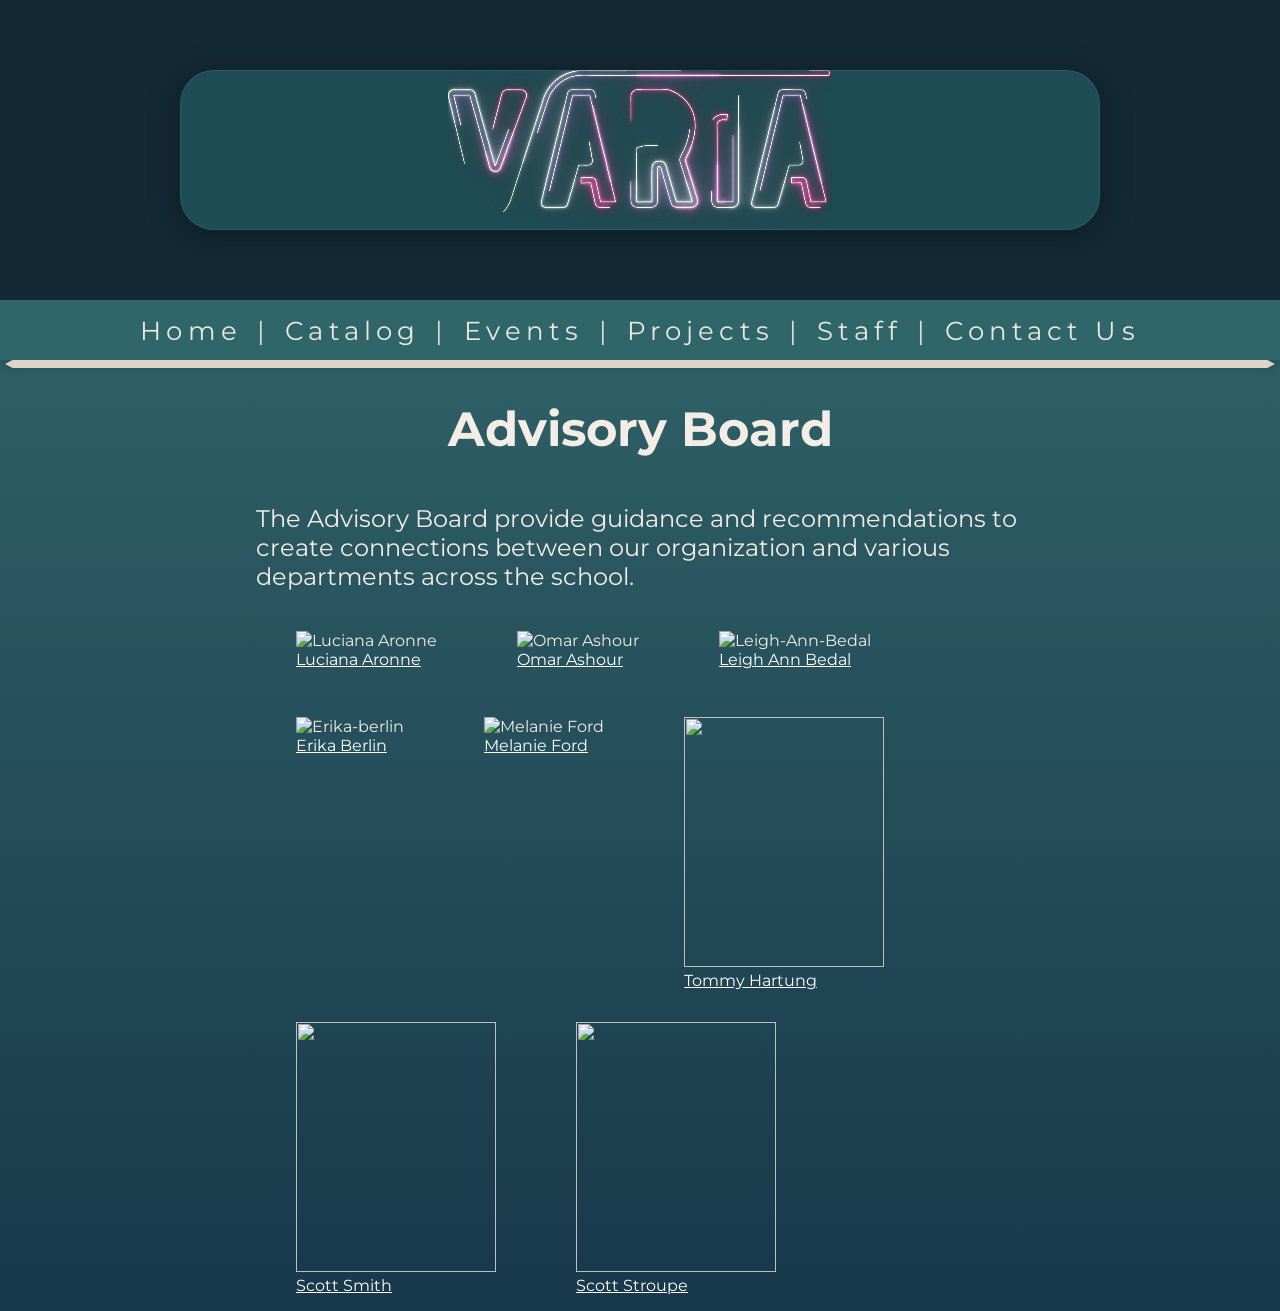
==== docs/advisoryboard.html @ e4f20b96 "Small adjustments to Ella's code Adding advisory board and contact" ====
<!DOCTYPE html>
<html lang="en">
<head>
  <meta charset="UTF-8" />
  <meta name="viewport" content="width=device-width, initial-scale=1.0" />
  <title> VARIA_LAB</title>
  <link rel="preconnect" href="https://fonts.googleapis.com" />
  <link rel="preconnect" href="https://fonts.gstatic.com" crossorigin />
  <link href="https://fonts.googleapis.com/css2?family=Montserrat:wght@400;500;600;700;800&display=swap"rel="stylesheet"/>
  <link rel="stylesheet" href="advisory-contact.css">
  <title>Advisory Board</title>
</head>
<!--  <nav class="main-nav">
    <a href="index.html">Home</a>
    <span>|</span>
    <a href="catalog.html">Catalog</a>
    <span>|</span>
    <a href="events.html">Events</a>
    <span>|</span>
    <a href="projects.html">Projects</a>
    <span>|</span>
    <a href="staff.html">Staff</a>
    <span>|</span>
    <a href="advisoryboard.html">Advisory Board</a>
    <span>|</span>
    <a href="contact.html">Contact Us</a>
  </nav> -->

 <body>
   <header class="site-header">
<section class="hero" aria-label="Featured hero images">
  <div class="hero-slides">
    <div
      class="hero-slide active"
      style="background-image: url('images/hero-1.jpg');"
      aria-hidden="false"
    ></div>
    <div
      class="hero-slide"
      style="background-image: url('images/hero-2.jpg');"
      aria-hidden="true"
    ></div>
  </div>

  <div class="hero-logo-panel">
    <video class="hero-video" autoplay loop muted playsinline>
      <source src="Images/render.webm" type="video/webm" />
      <source src="render.mov" type="video/quicktime" />
    </video>
  </div>
</section>

<nav class="main-nav" aria-label="Main navigation">
  <a href="index.html">Home</a>
  <span>|</span>
  <a href="catalog.html">Catalog</a>
  <span>|</span>
  <a href="events.html">Events</a>
  <span>|</span>
  <a href="projects.html">Projects</a>
  <span>|</span>
  <a href="staff.html">Staff</a>
  <span>|</span>
  <a href="contact.html">Contact Us</a>
</nav>

<div class="nav-divider" aria-hidden="true"></div>
</header>
  <h1 class="page-header">Advisory Board</h1>
  <div class="page-content-div">
  <p class="page-content">The Advisory Board provide guidance and recommendations to create connections between our
    organization and various departments across the school. </p>
<div class="people-flex">
  <figure class="advisory">
    <img src="https://sites.psu.edu/varia/files/2025/04/luciana_aronne.jpg" alt="Luciana Aronne"
      width="200" height="250" />
    <figcaption>
      <a href="https://behrend.psu.edu/person/luciana-aronne">Luciana Aronne</a>
      <p></p>
    </figcaption>
  </figure>
  <figure class="advisory">
    <img src="https://sites.psu.edu/varia/files/2025/04/omar-ashour-web.jpg" alt="Omar Ashour"
      width="200" height="250" />
    <figcaption>
      <a href="https://behrend.psu.edu/person/omar-ashour">Omar Ashour</a>
      <p></p>
    </figcaption>
  </figure>
  <figure class="advisory">
    <img src="https://sites.psu.edu/varia/files/2025/04/leigh-ann-bedal-web.jpg"
      alt="Leigh-Ann-Bedal" width="200" height="250" />
    <figcaption>
      <a href="https://behrend.psu.edu/person/leigh-ann-bedal">Leigh Ann Bedal</a>
    </figcaption>
  </figure>
  <figure class="advisory">
    <img src="https://sites.psu.edu/varia/files/2025/04/erika-berlin-2023-web-tagged.jpg"
      alt="Erika-berlin" width="200" height="250" />
    <figcaption>
      <a href="https://behrend.psu.edu/person/erika-berlin">Erika Berlin</a>
    </figcaption>
  </figure>
  <figure class="advisory">
    <img src="https://sites.psu.edu/varia/files/2025/04/melanieford_web.jpg" alt="Melanie Ford"
      width="200" height="250" />
    <figcaption>
      <a href="https://behrend.psu.edu/person/melanie-ford">Melanie Ford</a>
    </figcaption>
  </figure>
  <figure class="advisory">
    <img src="https://sites.psu.edu/varia/files/2025/04/tommy_hartung_web.jpg" width="200"
      height="250" />
    <figcaption>
      <a href="https://behrend.psu.edu/person/tommy-hartung-mfa">Tommy Hartung</a>
    </figcaption>
  </figure>
  <figure class="advisory">
    <img src="https://sites.psu.edu/varia/files/2025/04/scott-smith-web.jpg" width="200"
      height="250" />
    <figcaption>
      <a href="https://behrend.psu.edu/person/scott-smith">Scott Smith</a>
    </figcaption>
  </figure>
  <figure class="advisory">
    <img src="https://sites.psu.edu/varia/files/2025/04/scott_stroupe_web.jpg" width="200"
      height="250" />
    <figcaption>
      <a href="https://behrend.psu.edu/person/scott-stroupe">Scott Stroupe</a>
    </figcaption>
  </figure>
</div>
</div>
 </body>
</html>
---- docs/advisory-contact.css ----
:root {
  --bg-dark: #173648;
  --bg-mid: #2f6669;
  --bg-panel: #274c5d;
  --bg-caption: #93a0a1;
  --bg-logo: rgba(37, 92, 97, 0.72);
  --text-light: #f3ede6;
  --text-soft: #ece7df;
  --accent-line: #ddd3c8;
  --button-bg: #2f6669;
  --button-hover: #3d7f82;
  --glow-main: rgba(226, 247, 255, 0.95);
  --glow-soft: rgba(172, 238, 245, 0.55);
}

* {
  box-sizing: border-box;
}

html,
body {
  margin: 0;
  padding: 0;
  font-family: "Montserrat", sans-serif;
  background: linear-gradient(to bottom, #376e70 0%, #18384b 100%);
  color: var(--text-light);
  min-height: 100%;
  -webkit-font-smoothing: antialiased;
  -moz-osx-font-smoothing: grayscale;
  text-rendering: optimizeLegibility;
}

body {
  overflow-x: hidden;
}

.site-header {
  width: 100%;
}

.hero {
  position: relative;
  width: 100%;
  height: 300px;
  overflow: hidden;
  background: #132936;
}

.hero-logo-panel {
  position: absolute;
  top: 50%;
  left: 50%;
  transform: translate(-50%, -50%);
  width: min(72vw, 920px);
  height: 160px;
  background: var(--bg-logo);
  border-radius: 34px;
  display: flex;
  align-items: center;
  justify-content: center;
  padding: 1rem 2rem;
  backdrop-filter: blur(10px);
  border: 1px solid rgba(255, 255, 255, 0.08);
  box-shadow: 0 6px 32px rgba(0, 0, 0, 0.3);
}

.hero-video {
  height: 190%;
  width: auto;
  max-width: 100%;
  display: block;
  background: transparent;
  border-radius: 18px;
}

.hero-logo {
  width: min(8vw, 81px);
  max-width: 100%;
  height: auto;
  display: block;
  opacity: 0.24;
  filter:
    drop-shadow(0 0 0px rgba(255, 255, 255, 0))
    drop-shadow(0 0 0px rgba(174, 244, 255, 0));
}

.hero-logo.power-on {
  animation:
    neonWarmup 2.8s ease forwards,
    neonHum 4s ease 2.8s infinite;
}

.main-nav {
  background: #2f6669;
  color: var(--text-soft);
  min-height: 60px;
  display: flex;
  align-items: center;
  justify-content: center;
  gap: 0.95rem;
  padding: 0.8rem 1.2rem;
  text-align: center;
  font-size: clamp(1.15rem, 2vw, 2rem);
  letter-spacing: 0.2em;
  box-shadow: 0 3px 14px rgba(0, 0, 0, 0.22);
}

.main-nav a {
  color: var(--text-soft);
  text-decoration: none;
  transition: opacity 0.25s ease, text-shadow 0.25s ease;
}

.main-nav a:hover,
.main-nav a:focus-visible {
  opacity: 1;
  text-shadow: 0 0 14px rgba(255, 255, 255, 0.45);
}

.main-nav span {
  color: var(--text-soft);
  opacity: 0.9;
}

.nav-divider {
  width: calc(100% - 10px);
  margin: 0 auto;
  height: 8px;
  background: var(--accent-line);
  clip-path: polygon(0 50%, 0.6% 0, 99.4% 0, 100% 50%, 99.4% 100%, 0.6% 100%);
}

.page-header {
  height: 1.5em;
  font-family: "Montserrat", sans-serif;
  color: var(--text-light);
  text-align: center;
  font-size: 3em;
  font-weight: bold;
}
/* nav {
  list-style-type: none;
  margin: 0;
  padding: 0.2cm;
  overflow: hidden;
  background-color: #333333;
} */

.page-content {
  font-family: "Montserrat", sans-serif;
  font-size: 1.5em;
  color: var(--text-light);

}

.page-content-div {
  padding-right: 20%;
  padding-left: 20%;

}

.people-flex {
  display: flex;
  flex-wrap: wrap;
}

figure.advisory {
  flex-flow: row;

}

a {
  color: #ffffff;
}
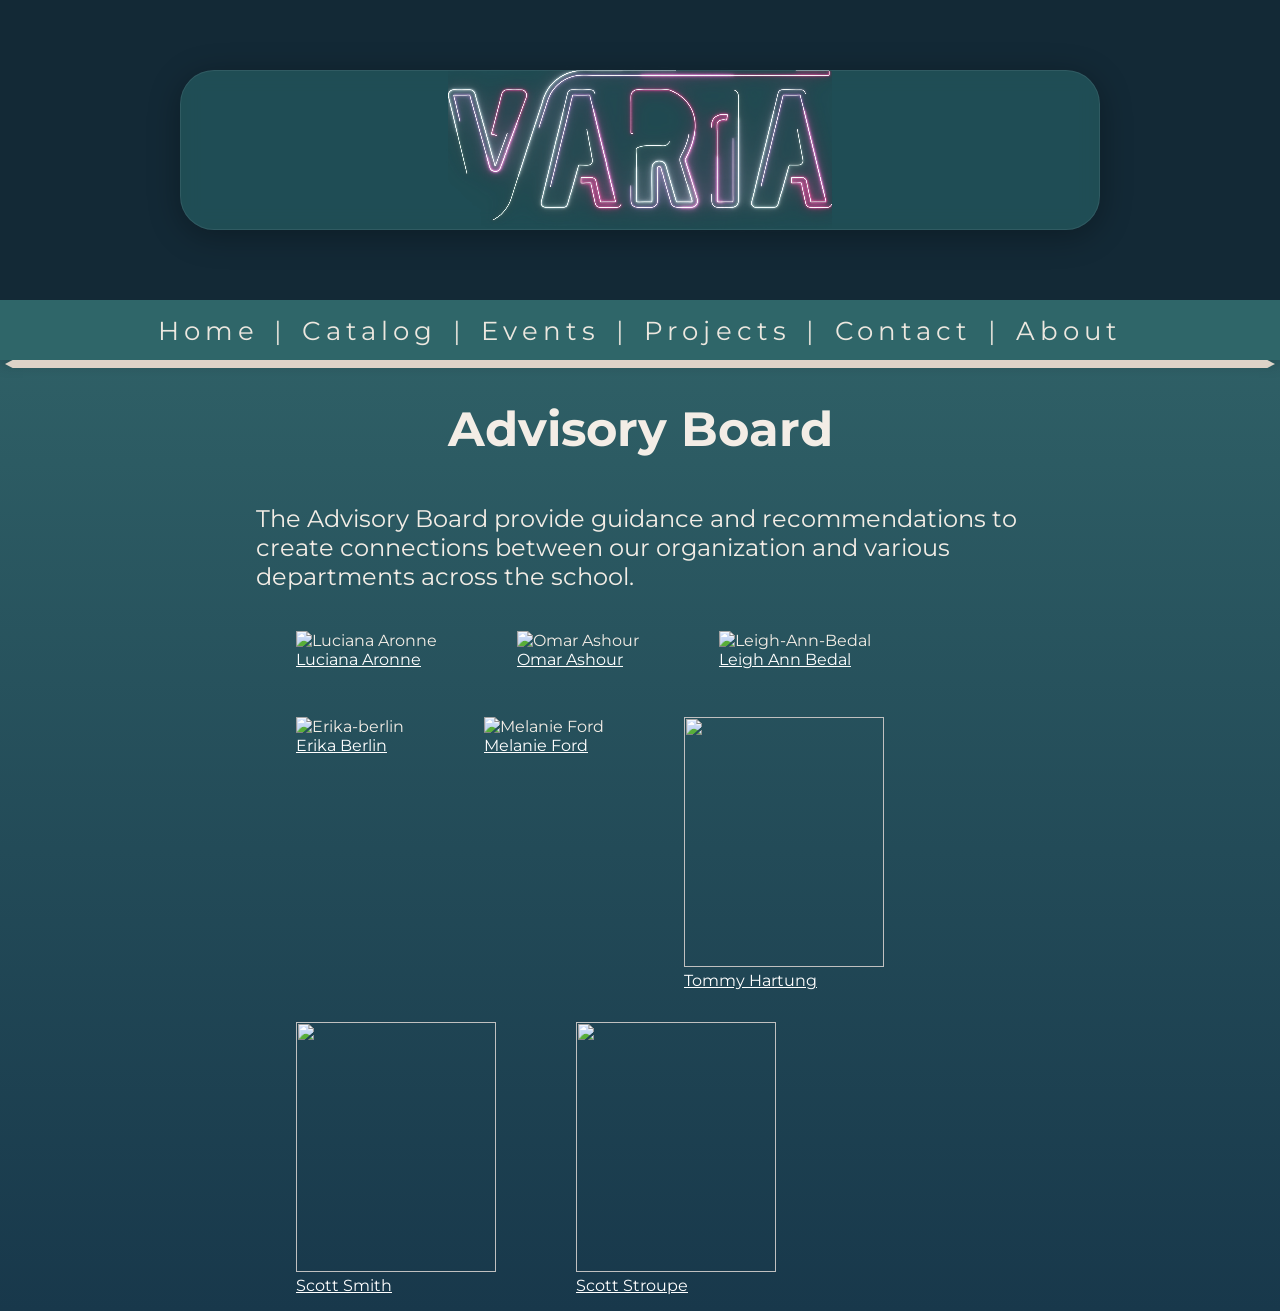
==== commit d5d505d6: "About Added an "About" section to cover staff, advisory board, mission statement, etc." ====
--- a/docs/advisoryboard.html
+++ b/docs/advisoryboard.html
@@ -10,21 +10,6 @@
   <link rel="stylesheet" href="advisory-contact.css">
   <title>Advisory Board</title>
 </head>
-<!--  <nav class="main-nav">
-    <a href="index.html">Home</a>
-    <span>|</span>
-    <a href="catalog.html">Catalog</a>
-    <span>|</span>
-    <a href="events.html">Events</a>
-    <span>|</span>
-    <a href="projects.html">Projects</a>
-    <span>|</span>
-    <a href="staff.html">Staff</a>
-    <span>|</span>
-    <a href="advisoryboard.html">Advisory Board</a>
-    <span>|</span>
-    <a href="contact.html">Contact Us</a>
-  </nav> -->
 
  <body>
    <header class="site-header">
@@ -59,9 +44,9 @@
   <span>|</span>
   <a href="projects.html">Projects</a>
   <span>|</span>
-  <a href="staff.html">Staff</a>
+  <a href="contact.html">Contact</a>
   <span>|</span>
-  <a href="contact.html">Contact Us</a>
+  <a href="about.html">About</a>
 </nav>
 
 <div class="nav-divider" aria-hidden="true"></div>
